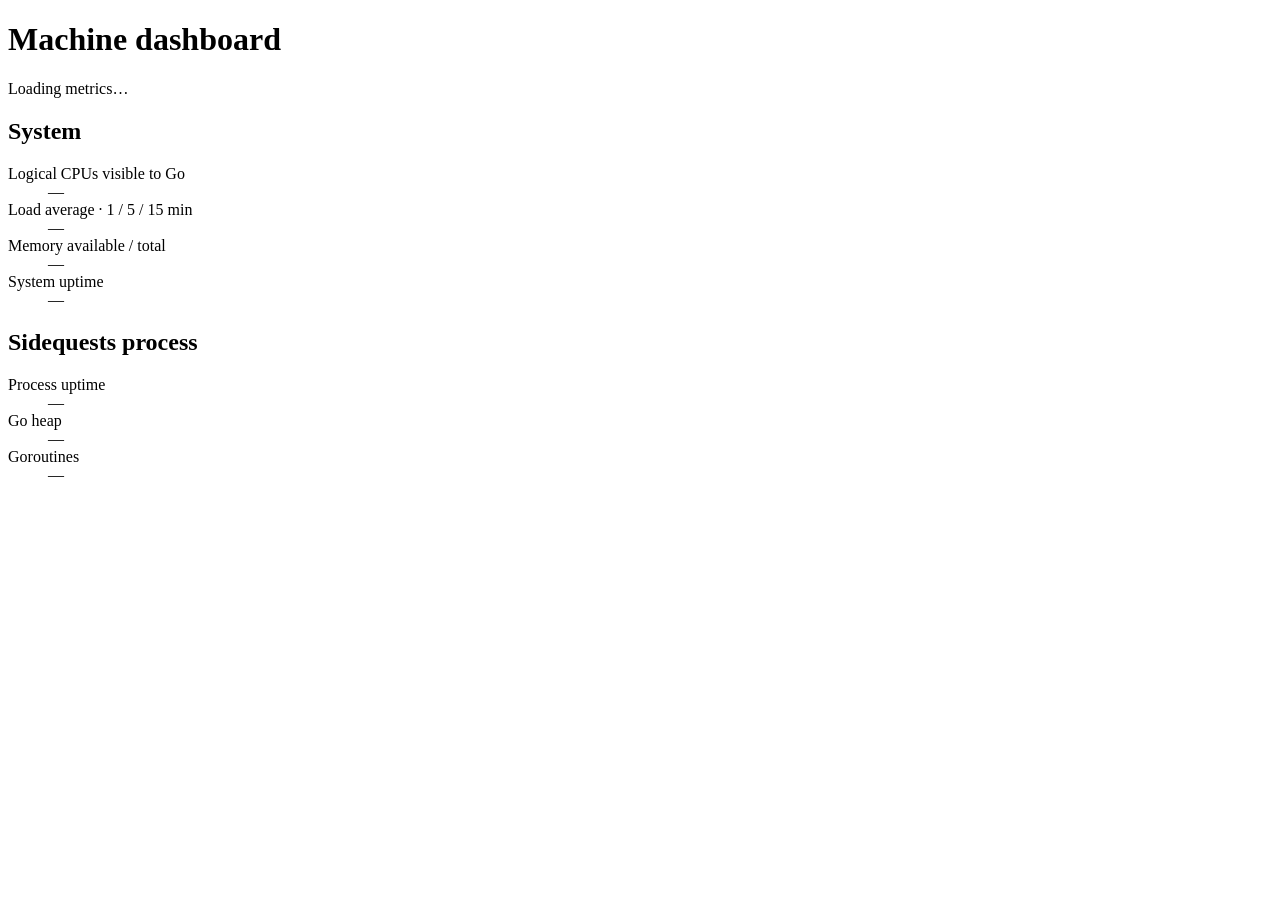
==== internal/dashboard/web/index.html @ b2e96913 "feat(dashboard): add dashboard feature with metrics collection and UI components" ====
<!doctype html>
<html lang="en">
<head>
  <meta charset="utf-8">
  <meta name="viewport" content="width=device-width, initial-scale=1">
  <title>Machine dashboard · Sidequests</title>
  <link rel="icon" type="image/png" href="/favicon.png">
  <link rel="stylesheet" href="/dashboard/dashboard.css">
  <script src="/dashboard/dashboard.js" defer></script>
</head>
<body>
  <main>
    <header>
      <h1>Machine dashboard</h1>
      <p id="status" role="status">Loading metrics…</p>
    </header>
    <section>
      <h2>System</h2>
      <dl>
        <div><dt>Logical CPUs visible to Go</dt><dd id="cpus">—</dd></div>
        <div><dt>Load average · 1 / 5 / 15 min</dt><dd id="load">—</dd></div>
        <div><dt>Memory available / total</dt><dd id="memory">—</dd></div>
        <div><dt>System uptime</dt><dd id="systemUptime">—</dd></div>
      </dl>
    </section>
    <section>
      <h2>Sidequests process</h2>
      <dl>
        <div><dt>Process uptime</dt><dd id="processUptime">—</dd></div>
        <div><dt>Go heap</dt><dd id="heapBytes">—</dd></div>
        <div><dt>Goroutines</dt><dd id="goroutines">—</dd></div>
      </dl>
    </section>
  </main>
</body>
</html>
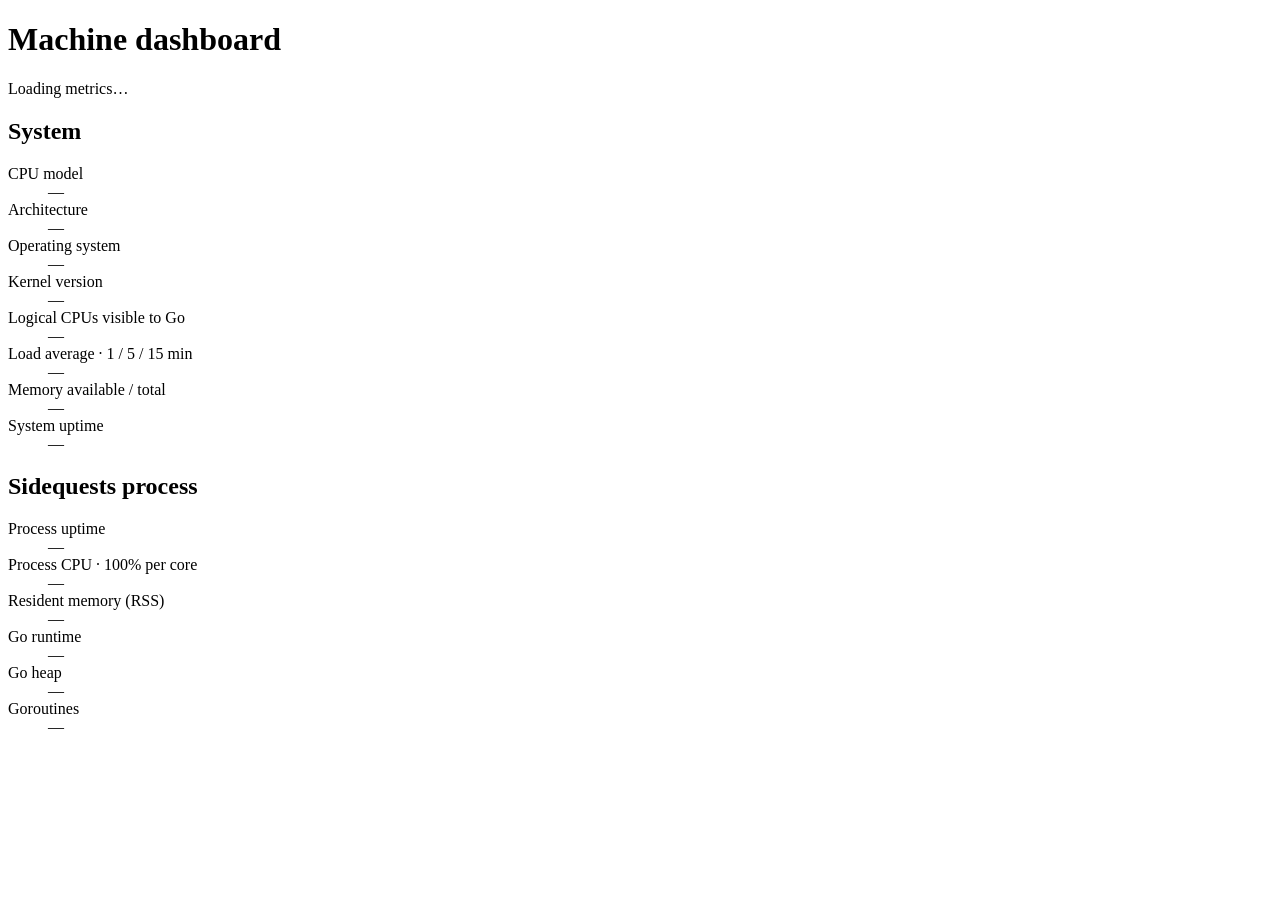
==== commit ca6013b3: "feat(dashboard): implement CPU metrics collection and enhance dashboard UI" ====
--- a/internal/dashboard/web/index.html
+++ b/internal/dashboard/web/index.html
@@ -17,6 +17,10 @@
     <section>
       <h2>System</h2>
       <dl>
+        <div><dt>CPU model</dt><dd id="cpuModel">—</dd></div>
+        <div><dt>Architecture</dt><dd id="architecture">—</dd></div>
+        <div><dt>Operating system</dt><dd id="os">—</dd></div>
+        <div><dt>Kernel version</dt><dd id="kernel">—</dd></div>
         <div><dt>Logical CPUs visible to Go</dt><dd id="cpus">—</dd></div>
         <div><dt>Load average · 1 / 5 / 15 min</dt><dd id="load">—</dd></div>
         <div><dt>Memory available / total</dt><dd id="memory">—</dd></div>
@@ -27,6 +31,9 @@
       <h2>Sidequests process</h2>
       <dl>
         <div><dt>Process uptime</dt><dd id="processUptime">—</dd></div>
+        <div><dt>Process CPU · 100% per core</dt><dd id="processCPU">—</dd></div>
+        <div><dt>Resident memory (RSS)</dt><dd id="residentKiB">—</dd></div>
+        <div><dt>Go runtime</dt><dd id="goVersion">—</dd></div>
         <div><dt>Go heap</dt><dd id="heapBytes">—</dd></div>
         <div><dt>Goroutines</dt><dd id="goroutines">—</dd></div>
       </dl>
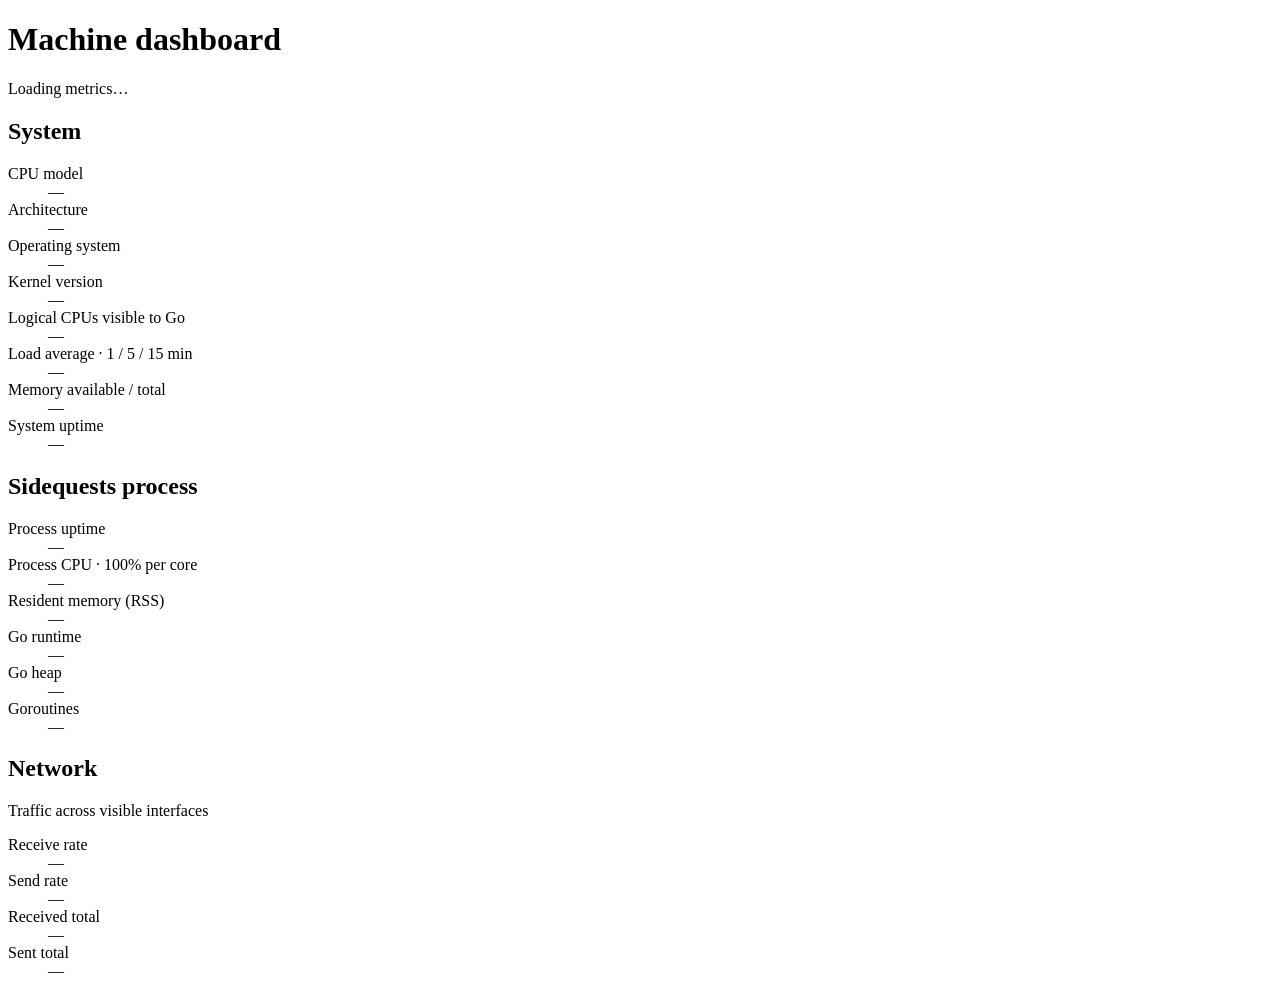
==== commit 37e7168f: "feat(dashboard): add network metrics collection and enhance dashboard UI" ====
--- a/internal/dashboard/web/index.html
+++ b/internal/dashboard/web/index.html
@@ -12,32 +12,44 @@
   <main>
     <header>
       <h1>Machine dashboard</h1>
-      <p id="status" role="status">Loading metrics…</p>
+      <div class="refresh"><p id="status" role="status">Loading metrics…</p><time id="updated"></time></div>
     </header>
-    <section>
-      <h2>System</h2>
-      <dl>
-        <div><dt>CPU model</dt><dd id="cpuModel">—</dd></div>
-        <div><dt>Architecture</dt><dd id="architecture">—</dd></div>
-        <div><dt>Operating system</dt><dd id="os">—</dd></div>
-        <div><dt>Kernel version</dt><dd id="kernel">—</dd></div>
-        <div><dt>Logical CPUs visible to Go</dt><dd id="cpus">—</dd></div>
-        <div><dt>Load average · 1 / 5 / 15 min</dt><dd id="load">—</dd></div>
-        <div><dt>Memory available / total</dt><dd id="memory">—</dd></div>
-        <div><dt>System uptime</dt><dd id="systemUptime">—</dd></div>
-      </dl>
-    </section>
-    <section>
-      <h2>Sidequests process</h2>
-      <dl>
-        <div><dt>Process uptime</dt><dd id="processUptime">—</dd></div>
-        <div><dt>Process CPU · 100% per core</dt><dd id="processCPU">—</dd></div>
-        <div><dt>Resident memory (RSS)</dt><dd id="residentKiB">—</dd></div>
-        <div><dt>Go runtime</dt><dd id="goVersion">—</dd></div>
-        <div><dt>Go heap</dt><dd id="heapBytes">—</dd></div>
-        <div><dt>Goroutines</dt><dd id="goroutines">—</dd></div>
-      </dl>
-    </section>
+    <div class="dashboard-grid">
+      <section class="card system">
+        <h2>System</h2>
+        <dl>
+          <div><dt>CPU model</dt><dd id="cpuModel">—</dd></div>
+          <div><dt>Architecture</dt><dd id="architecture">—</dd></div>
+          <div><dt>Operating system</dt><dd id="os">—</dd></div>
+          <div><dt>Kernel version</dt><dd id="kernel">—</dd></div>
+          <div><dt>Logical CPUs visible to Go</dt><dd id="cpus">—</dd></div>
+          <div><dt>Load average · 1 / 5 / 15 min</dt><dd id="load">—</dd></div>
+          <div><dt>Memory available / total</dt><dd id="memory">—</dd></div>
+          <div><dt>System uptime</dt><dd id="systemUptime">—</dd></div>
+        </dl>
+      </section>
+      <section class="card">
+        <h2>Sidequests process</h2>
+        <dl>
+          <div><dt>Process uptime</dt><dd id="processUptime">—</dd></div>
+          <div><dt>Process CPU · 100% per core</dt><dd id="processCPU">—</dd></div>
+          <div><dt>Resident memory (RSS)</dt><dd id="residentKiB">—</dd></div>
+          <div><dt>Go runtime</dt><dd id="goVersion">—</dd></div>
+          <div><dt>Go heap</dt><dd id="heapBytes">—</dd></div>
+          <div><dt>Goroutines</dt><dd id="goroutines">—</dd></div>
+        </dl>
+      </section>
+      <section class="card">
+        <h2>Network</h2>
+        <p class="card-note">Traffic across visible interfaces</p>
+        <dl class="network">
+          <div><dt>Receive rate</dt><dd id="receiveRate">—</dd></div>
+          <div><dt>Send rate</dt><dd id="sendRate">—</dd></div>
+          <div><dt>Received total</dt><dd id="received">—</dd></div>
+          <div><dt>Sent total</dt><dd id="sent">—</dd></div>
+        </dl>
+      </section>
+    </div>
   </main>
 </body>
 </html>
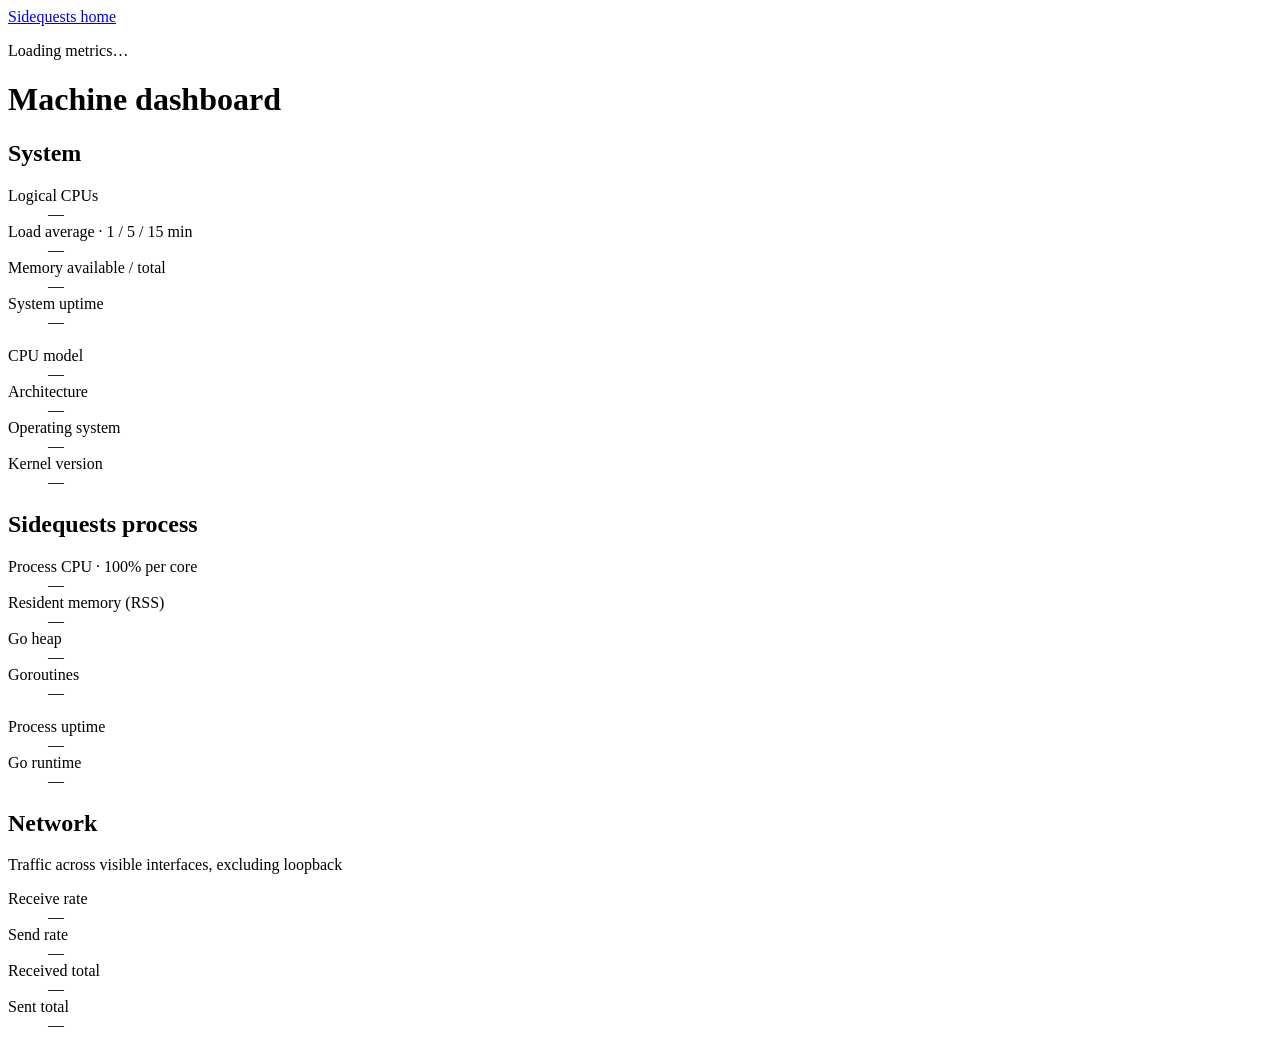
==== commit 48cf53c4: "feat(dashboard): enhance machine dashboard with interface metrics and authentication" ====
--- a/internal/dashboard/web/index.html
+++ b/internal/dashboard/web/index.html
@@ -5,49 +5,57 @@
   <meta name="viewport" content="width=device-width, initial-scale=1">
   <title>Machine dashboard · Sidequests</title>
   <link rel="icon" type="image/png" href="/favicon.png">
+  <link rel="stylesheet" href="/offer-call/style.css">
   <link rel="stylesheet" href="/dashboard/dashboard.css">
   <script src="/dashboard/dashboard.js" defer></script>
 </head>
 <body>
-  <main>
-    <header>
-      <h1>Machine dashboard</h1>
+  <header>
+    <div class="shell top">
+      <nav class="home-nav" aria-label="Home navigation"><a href="/">Sidequests home</a></nav>
       <div class="refresh"><p id="status" role="status">Loading metrics…</p><time id="updated"></time></div>
-    </header>
+    </div>
+  </header>
+  <main class="shell">
+    <div class="intro"><h1>Machine dashboard</h1></div>
     <div class="dashboard-grid">
-      <section class="card system">
-        <h2>System</h2>
-        <dl>
+      <section class="panel">
+        <div class="heading"><h2>System</h2></div>
+        <dl class="metrics dashboard-metrics">
+          <div class="metric accent"><dt>Logical CPUs</dt><dd id="cpus">—</dd></div>
+          <div class="metric"><dt>Load average · 1 / 5 / 15 min</dt><dd id="load">—</dd></div>
+          <div class="metric"><dt>Memory available / total</dt><dd id="memory">—</dd></div>
+          <div class="metric"><dt>System uptime</dt><dd id="systemUptime">—</dd></div>
+        </dl>
+        <dl class="identity">
           <div><dt>CPU model</dt><dd id="cpuModel">—</dd></div>
           <div><dt>Architecture</dt><dd id="architecture">—</dd></div>
           <div><dt>Operating system</dt><dd id="os">—</dd></div>
           <div><dt>Kernel version</dt><dd id="kernel">—</dd></div>
-          <div><dt>Logical CPUs visible to Go</dt><dd id="cpus">—</dd></div>
-          <div><dt>Load average · 1 / 5 / 15 min</dt><dd id="load">—</dd></div>
-          <div><dt>Memory available / total</dt><dd id="memory">—</dd></div>
-          <div><dt>System uptime</dt><dd id="systemUptime">—</dd></div>
         </dl>
       </section>
-      <section class="card">
-        <h2>Sidequests process</h2>
-        <dl>
+      <section class="panel">
+        <div class="heading"><h2>Sidequests process</h2></div>
+        <dl class="metrics dashboard-metrics">
+          <div class="metric accent"><dt>Process CPU · 100% per core</dt><dd id="processCPU">—</dd></div>
+          <div class="metric"><dt>Resident memory (RSS)</dt><dd id="residentKiB">—</dd></div>
+          <div class="metric"><dt>Go heap</dt><dd id="heapBytes">—</dd></div>
+          <div class="metric"><dt>Goroutines</dt><dd id="goroutines">—</dd></div>
+        </dl>
+        <dl class="identity">
           <div><dt>Process uptime</dt><dd id="processUptime">—</dd></div>
-          <div><dt>Process CPU · 100% per core</dt><dd id="processCPU">—</dd></div>
-          <div><dt>Resident memory (RSS)</dt><dd id="residentKiB">—</dd></div>
           <div><dt>Go runtime</dt><dd id="goVersion">—</dd></div>
-          <div><dt>Go heap</dt><dd id="heapBytes">—</dd></div>
-          <div><dt>Goroutines</dt><dd id="goroutines">—</dd></div>
         </dl>
       </section>
-      <section class="card">
-        <h2>Network</h2>
-        <p class="card-note">Traffic across visible interfaces</p>
-        <dl class="network">
-          <div><dt>Receive rate</dt><dd id="receiveRate">—</dd></div>
-          <div><dt>Send rate</dt><dd id="sendRate">—</dd></div>
-          <div><dt>Received total</dt><dd id="received">—</dd></div>
-          <div><dt>Sent total</dt><dd id="sent">—</dd></div>
+      <section class="panel network-panel">
+        <div class="heading"><div><h2>Network</h2><p>Traffic across visible interfaces, excluding loopback</p></div></div>
+        <dl class="metrics dashboard-metrics network-metrics">
+          <div class="metric accent"><dt>Receive rate</dt><dd id="receiveRate">—</dd></div>
+          <div class="metric accent"><dt>Send rate</dt><dd id="sendRate">—</dd></div>
+          <div class="metric"><dt>Received total</dt><dd id="received">—</dd></div>
+          <div class="metric"><dt>Sent total</dt><dd id="sent">—</dd></div>
         </dl>
+        <div id="interfaces"></div>
       </section>
     </div>
   </main>
